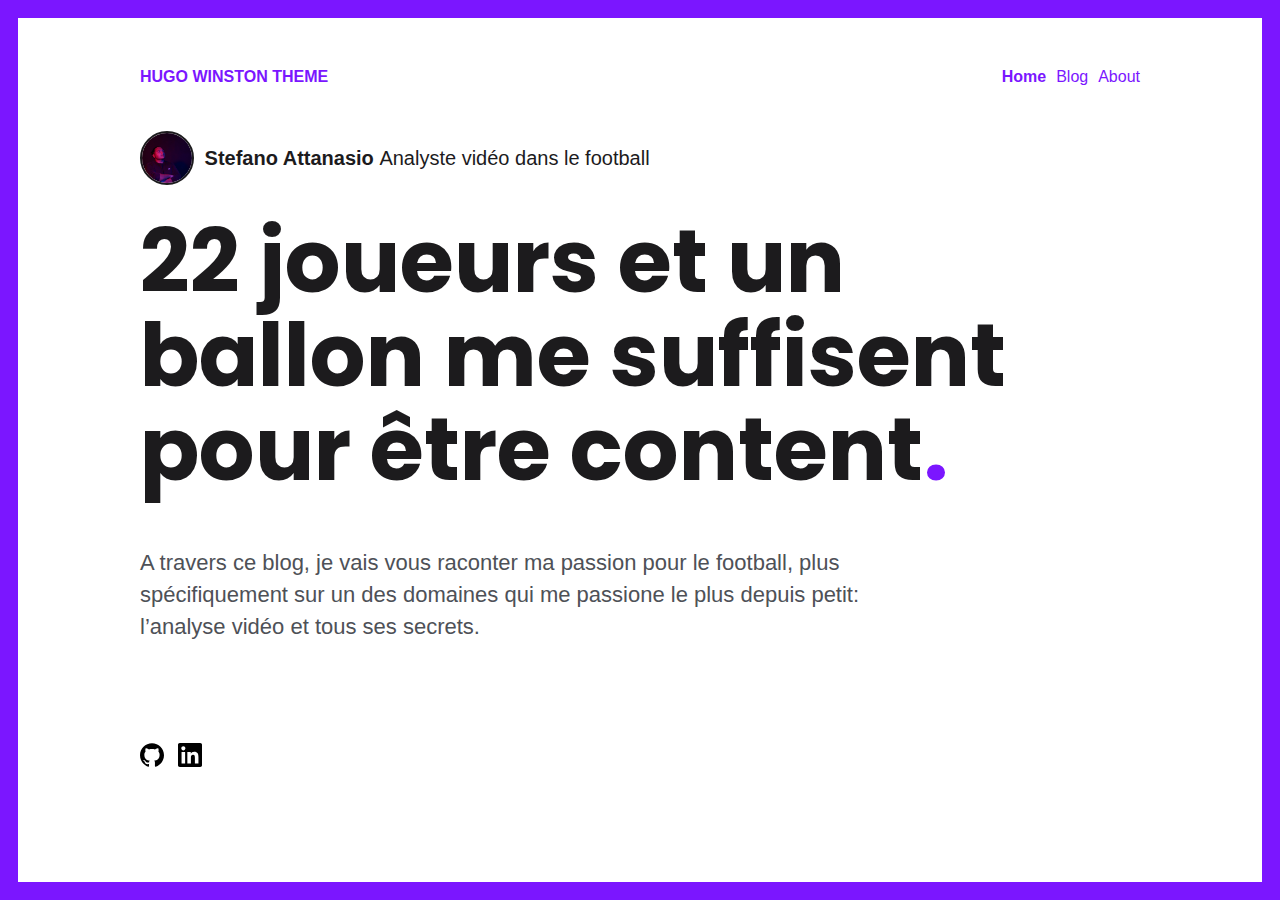
==== index.html @ 4a0a9fa8 "deploy: 4c13aa170e5a02113b35ab32b4889bfd8c98ef76" ====
<!doctype html><html lang=en>
<head>
<meta name=generator content="Hugo 0.91.2">
<meta charset=utf-8>
<meta http-equiv=x-ua-compatible content="ie=edge">
<title>22 joueurs et un ballon me suffisent pour être content - Hugo Winston Theme</title>
<meta name=viewport content="width=device-width,initial-scale=1">
<link rel=icon href=/favicon.png>
<link rel=canonical href=/>
<link rel=stylesheet href=/css/style.min.d433a7bef7efb24f4723d3343665aa62e02284177f03cb1ca50313e554694795.css>
<meta name=description content="Football">
<meta property="og:title" content="22 joueurs et un ballon me suffisent pour être content">
<meta property="og:type" content="website">
<meta property="og:url" content="/">
<meta property="og:description" content="Football">
<meta name=twitter:card content="summary">
<meta name=twitter:site content="@zerostaticio">
<meta name=twitter:creator content="@zerostaticio">
<link rel=preconnect href=https://fonts.gstatic.com>
<link href="https://fonts.googleapis.com/css2?family=Poppins:wght@400;700&display=swap" rel=stylesheet>
</head>
<body class="page frame page-home">
<div id=menu-main-mobile class=menu-main-mobile>
<ul class=menu>
<li class=menu-item-home>
<a href=/>Home</a>
</li>
<li class=menu-item-blog>
<a href=/posts/>Blog</a>
</li>
<li class=menu-item-about>
<a href=/about/>About</a>
</li>
</ul>
</div>
<div id=wrapper class=wrapper>
<div class=header>
<a class=header-logo href=/>Hugo Winston Theme</a>
<div class=menu-main>
<ul>
<li class="menu-item-home active">
<a href=/>
<span>Home</span>
</a>
</li>
<li class=menu-item-blog>
<a href=/posts/>
<span>Blog</span>
</a>
</li>
<li class=menu-item-about>
<a href=/about/>
<span>About</span>
</a>
</li>
</ul>
</div>
<div id=toggle-menu-main-mobile class=hamburger-trigger>
<button class=hamburger>Menu</button>
</div>
</div>
<div class="author author-large">
<img width=50 class=author-image src=/images/stefano.JPG alt="Stefano Attanasio">
<span class=author-name>Stefano Attanasio</span>
<span class=author-title>Analyste vidéo dans le football</span>
</div>
<div class=intro>
<h1>22 joueurs et un ballon me suffisent pour être content<span class=dot>.</span></h1>
<div class=intro-content><p>A travers ce blog, je vais vous raconter ma passion pour le football, plus spécifiquement sur un des domaines qui me passione le plus depuis petit: l&rsquo;analyse vidéo et tous ses secrets.</p>
</div>
</div>
<div class=footer>
<div class=footer-social>
<span class="social-icon social-icon-github">
<a href=https://github.com/stefatta11 title=github target=_blank rel=noopener>
<img src=/images/social/github.svg width=24 height=24 alt=github>
</a>
</span>
<span class="social-icon social-icon-linkedin">
<a href=https://www.linkedin.com/in/stefano-attanasio/ title=linkedin target=_blank rel=noopener>
<img src=/images/social/linkedin.svg width=24 height=24 alt=linkedin>
</a>
</span>
</div>
</div>
</div>
<script type=text/javascript src=/js/bundle.min.575671c6da23c3563d465f9cfa3d2857fc0239531a2e8ea1fb6812017653b4d7.js></script>
</body>
</html>
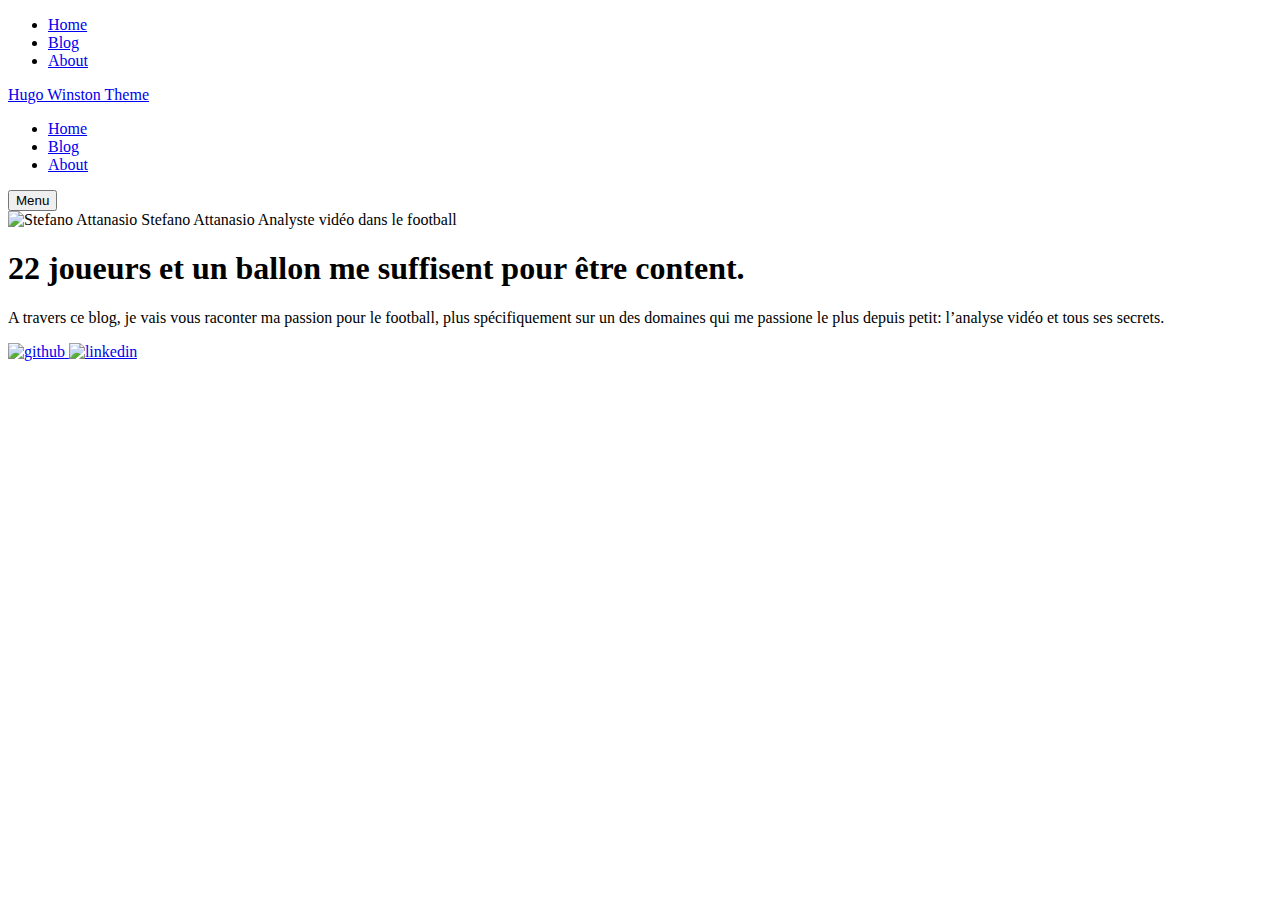
==== commit 9bd0628e: "deploy: d65ae02dc54cb984a63f3d86c032bbd029cba47f" ====
--- a/index.html
+++ b/index.html
@@ -5,13 +5,13 @@
 <meta http-equiv=x-ua-compatible content="ie=edge">
 <title>22 joueurs et un ballon me suffisent pour être content - Hugo Winston Theme</title>
 <meta name=viewport content="width=device-width,initial-scale=1">
-<link rel=icon href=/favicon.png>
-<link rel=canonical href=/>
-<link rel=stylesheet href=/css/style.min.d433a7bef7efb24f4723d3343665aa62e02284177f03cb1ca50313e554694795.css>
+<link rel=icon href=https://stefatta11.github.io/labveilletech/favicon.png>
+<link rel=canonical href=https://stefatta11.github.io/labveilletech/>
+<link rel=stylesheet href=/labveilletech/css/style.min.d433a7bef7efb24f4723d3343665aa62e02284177f03cb1ca50313e554694795.css>
 <meta name=description content="Football">
 <meta property="og:title" content="22 joueurs et un ballon me suffisent pour être content">
 <meta property="og:type" content="website">
-<meta property="og:url" content="/">
+<meta property="og:url" content="https://stefatta11.github.io/labveilletech/">
 <meta property="og:description" content="Football">
 <meta name=twitter:card content="summary">
 <meta name=twitter:site content="@zerostaticio">
@@ -23,33 +23,33 @@
 <div id=menu-main-mobile class=menu-main-mobile>
 <ul class=menu>
 <li class=menu-item-home>
-<a href=/>Home</a>
+<a href=https://stefatta11.github.io/labveilletech/>Home</a>
 </li>
 <li class=menu-item-blog>
-<a href=/posts/>Blog</a>
+<a href=https://stefatta11.github.io/labveilletech/posts/>Blog</a>
 </li>
 <li class=menu-item-about>
-<a href=/about/>About</a>
+<a href=https://stefatta11.github.io/labveilletech/about/>About</a>
 </li>
 </ul>
 </div>
 <div id=wrapper class=wrapper>
 <div class=header>
-<a class=header-logo href=/>Hugo Winston Theme</a>
+<a class=header-logo href=/labveilletech/>Hugo Winston Theme</a>
 <div class=menu-main>
 <ul>
 <li class="menu-item-home active">
-<a href=/>
+<a href=/labveilletech/>
 <span>Home</span>
 </a>
 </li>
 <li class=menu-item-blog>
-<a href=/posts/>
+<a href=/labveilletech/posts/>
 <span>Blog</span>
 </a>
 </li>
 <li class=menu-item-about>
-<a href=/about/>
+<a href=/labveilletech/about/>
 <span>About</span>
 </a>
 </li>
@@ -60,7 +60,7 @@
 </div>
 </div>
 <div class="author author-large">
-<img width=50 class=author-image src=/images/stefano.JPG alt="Stefano Attanasio">
+<img width=50 class=author-image src=/labveilletech/images/stefano.JPG alt="Stefano Attanasio">
 <span class=author-name>Stefano Attanasio</span>
 <span class=author-title>Analyste vidéo dans le football</span>
 </div>
@@ -73,17 +73,17 @@
 <div class=footer-social>
 <span class="social-icon social-icon-github">
 <a href=https://github.com/stefatta11 title=github target=_blank rel=noopener>
-<img src=/images/social/github.svg width=24 height=24 alt=github>
+<img src=/labveilletech/images/social/github.svg width=24 height=24 alt=github>
 </a>
 </span>
 <span class="social-icon social-icon-linkedin">
 <a href=https://www.linkedin.com/in/stefano-attanasio/ title=linkedin target=_blank rel=noopener>
-<img src=/images/social/linkedin.svg width=24 height=24 alt=linkedin>
+<img src=/labveilletech/images/social/linkedin.svg width=24 height=24 alt=linkedin>
 </a>
 </span>
 </div>
 </div>
 </div>
-<script type=text/javascript src=/js/bundle.min.575671c6da23c3563d465f9cfa3d2857fc0239531a2e8ea1fb6812017653b4d7.js></script>
+<script type=text/javascript src=/labveilletech/js/bundle.min.575671c6da23c3563d465f9cfa3d2857fc0239531a2e8ea1fb6812017653b4d7.js></script>
 </body>
 </html>